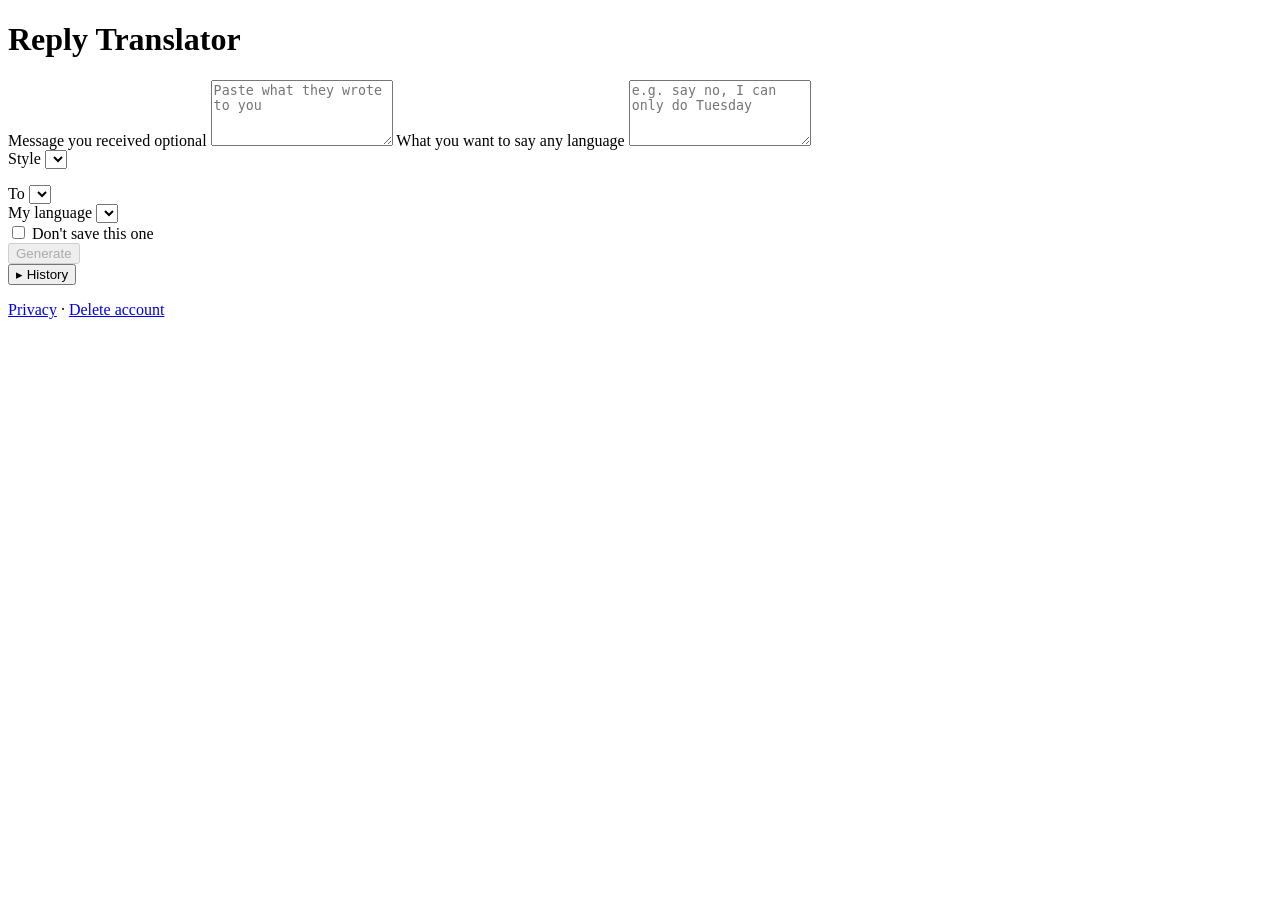
==== src/translator/static/index.html @ 62e6012c "feat: account deletion (app, web, API), privacy policy page, AAB build for Google Play Co-Authored-B" ====
<!doctype html>
<html lang="en">
<head>
<meta charset="utf-8">
<meta name="viewport" content="width=device-width, initial-scale=1">
<title>Reply Translator</title>
<link rel="icon" href="data:,">
<link rel="stylesheet" href="/static/app.css">
</head>
<body>
<main class="wrap">
  <header class="top">
    <h1>Reply Translator</h1>
    <div class="account">
      <span id="who" class="who" hidden></span>
      <button id="signin" class="link" type="button" hidden>Sign in</button>
      <button id="signout" class="link" type="button" hidden>Sign out</button>
    </div>
  </header>

  <p id="notice" class="notice" hidden></p>
  <p id="import-bar" class="notice ok" hidden>
    <span id="import-text"></span>
    <button id="import-yes" class="link" type="button">Move</button>
    <button id="import-no" class="link" type="button">Not now</button>
  </p>

  <form id="form" method="post" autocomplete="off">
    <label for="received">Message you received <span class="opt">optional</span></label>
    <textarea id="received" rows="4" maxlength="8000" placeholder="Paste what they wrote to you"></textarea>

    <label for="text">What you want to say <span class="opt">any language</span></label>
    <textarea id="text" rows="4" maxlength="8000" placeholder="e.g. say no, I can only do Tuesday" required></textarea>

    <div class="row">
      <div class="field">
        <label for="style">Style</label>
        <select id="style"></select>
        <p id="style-desc" class="hint"></p>
      </div>
      <div class="field">
        <label for="lang">To</label>
        <select id="lang"></select>
      </div>
    </div>

    <div class="field">
      <label for="mylang">My language</label>
      <select id="mylang"></select>
    </div>

    <label class="check"><input type="checkbox" id="nosave"> Don't save this one</label>

    <div id="turnstile" class="turnstile"></div>
    <button id="generate" class="primary" type="submit" disabled>Generate</button>
  </form>

  <p id="error" class="error" role="alert" hidden></p>

  <section id="result" class="result" hidden aria-live="polite">
    <p id="gist" class="gist" hidden></p>
    <div id="message" class="message"></div>
    <div class="actions">
      <button id="copy" class="primary" type="button">Copy</button>
      <a id="whatsapp" class="btn" target="_blank" rel="noopener noreferrer">WhatsApp</a>
    </div>
    <p class="means"><span class="means-label">Means</span> <span id="back"></span></p>
    <div id="tweaks" class="tweaks"></div>
  </section>

  <section class="history">
    <button id="history-toggle" class="history-toggle" type="button" aria-expanded="false">
      <span id="history-caret">▸</span> History <span id="history-count" class="count"></span>
    </button>
    <div id="history-panel" hidden>
      <p id="history-empty" class="hint" hidden>Nothing here yet.</p>
      <p id="history-anon" class="hint" hidden>Saved in this browser only. Sign in to keep it across devices.</p>
      <ul id="history-list" class="hlist"></ul>
      <button id="history-clear" class="link danger" type="button" hidden>Delete all</button>
    </div>
  </section>
  <p class="footer hint"><a href="/privacy">Privacy</a> · <a href="/delete-account">Delete account</a></p>
</main>
<script src="/static/common.js"></script>
<script src="/static/app.js"></script>
</body>
</html>
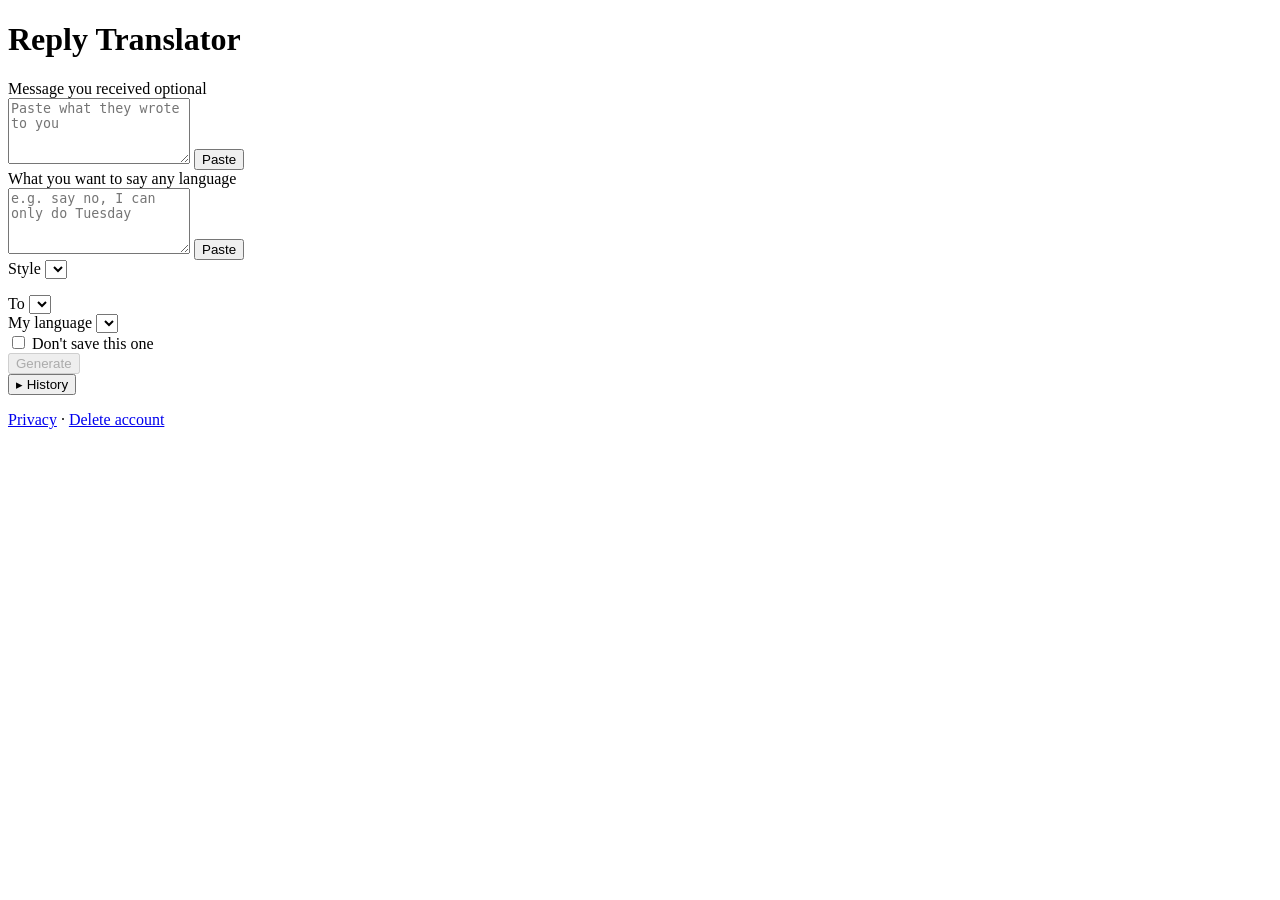
==== commit 8ffce73e: "feat: Paste / clear button inside the text boxes (app and website) Co-Authored-By: Claude Opus 5.5 <" ====
--- a/src/translator/static/index.html
+++ b/src/translator/static/index.html
@@ -27,10 +27,16 @@
 
   <form id="form" method="post" autocomplete="off">
     <label for="received">Message you received <span class="opt">optional</span></label>
-    <textarea id="received" rows="4" maxlength="8000" placeholder="Paste what they wrote to you"></textarea>
+    <div class="textbox">
+      <textarea id="received" rows="4" maxlength="8000" placeholder="Paste what they wrote to you"></textarea>
+      <button type="button" class="boxbtn" data-for="received" aria-label="Paste">Paste</button>
+    </div>
 
     <label for="text">What you want to say <span class="opt">any language</span></label>
-    <textarea id="text" rows="4" maxlength="8000" placeholder="e.g. say no, I can only do Tuesday" required></textarea>
+    <div class="textbox">
+      <textarea id="text" rows="4" maxlength="8000" placeholder="e.g. say no, I can only do Tuesday" required></textarea>
+      <button type="button" class="boxbtn" data-for="text" aria-label="Paste">Paste</button>
+    </div>
 
     <div class="row">
       <div class="field">
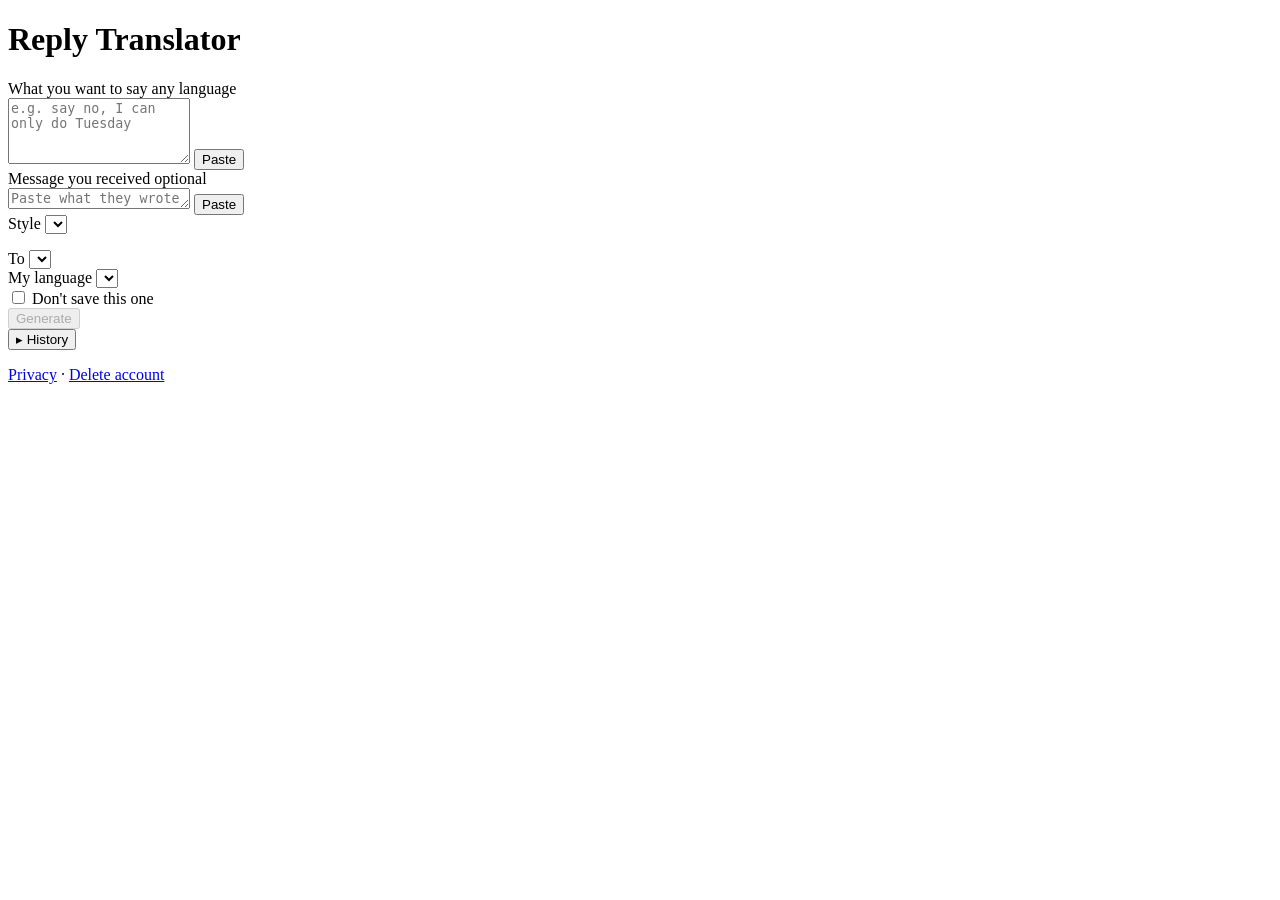
==== commit 4d7d1310: "feat: voice typing, intent box first, optional box starts as one line - 🎤 in "What you want to say":" ====
--- a/src/translator/static/index.html
+++ b/src/translator/static/index.html
@@ -26,16 +26,17 @@
   </p>
 
   <form id="form" method="post" autocomplete="off">
-    <label for="received">Message you received <span class="opt">optional</span></label>
-    <div class="textbox">
-      <textarea id="received" rows="4" maxlength="8000" placeholder="Paste what they wrote to you"></textarea>
-      <button type="button" class="boxbtn" data-for="received" aria-label="Paste">Paste</button>
-    </div>
-
     <label for="text">What you want to say <span class="opt">any language</span></label>
     <div class="textbox">
       <textarea id="text" rows="4" maxlength="8000" placeholder="e.g. say no, I can only do Tuesday" required></textarea>
       <button type="button" class="boxbtn" data-for="text" aria-label="Paste">Paste</button>
+      <button type="button" class="micbtn" id="mic" aria-label="Voice typing" title="Voice typing" hidden>🎤</button>
+    </div>
+
+    <label for="received">Message you received <span class="opt">optional</span></label>
+    <div class="textbox">
+      <textarea id="received" class="compact" rows="1" maxlength="8000" placeholder="Paste what they wrote to you"></textarea>
+      <button type="button" class="boxbtn" data-for="received" aria-label="Paste">Paste</button>
     </div>
 
     <div class="row">
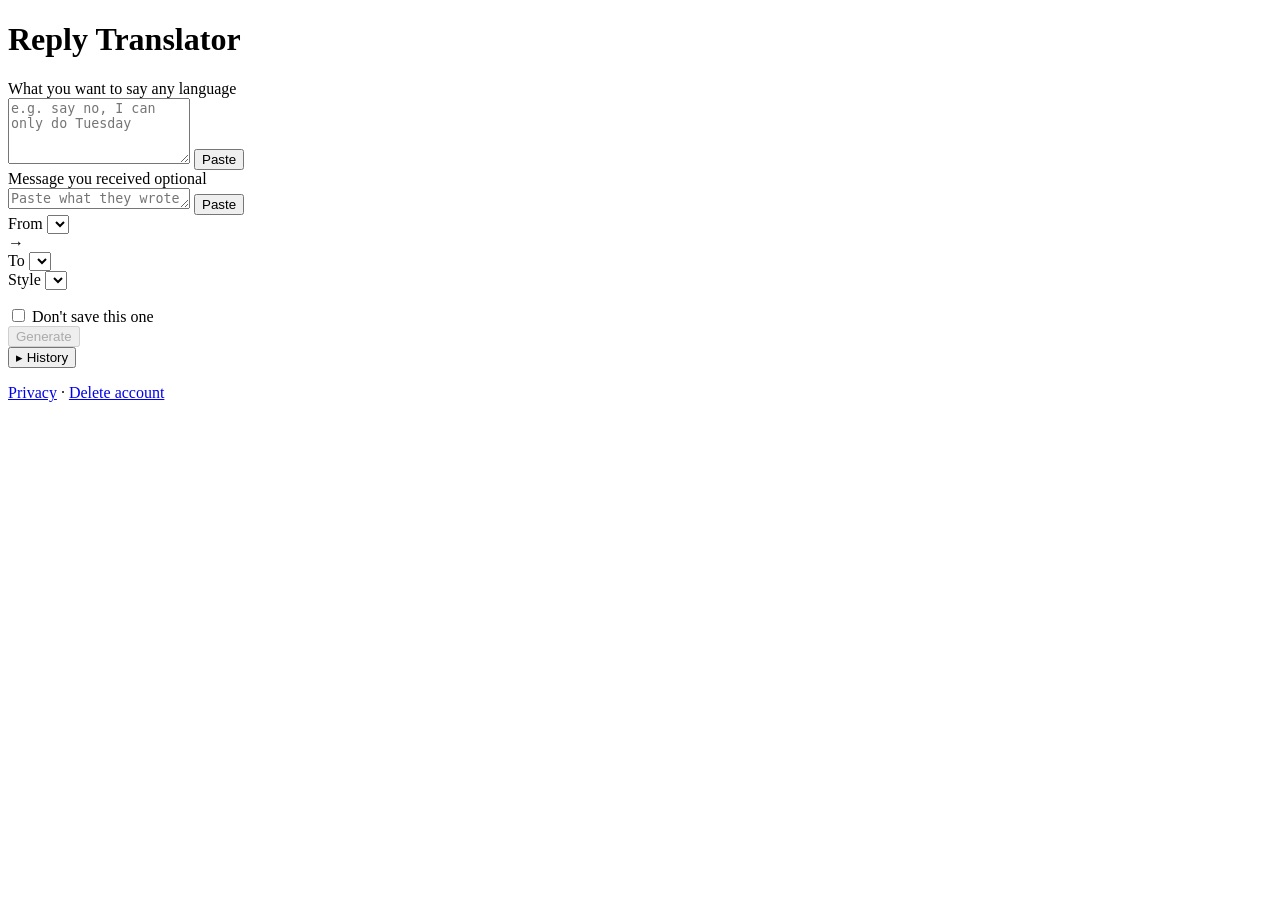
==== commit 6b1c371e: "feat: From (Auto-detect by default) → To, side by side 'My language' is now 'From', placed left of '" ====
--- a/src/translator/static/index.html
+++ b/src/translator/static/index.html
@@ -39,12 +39,12 @@
       <button type="button" class="boxbtn" data-for="received" aria-label="Paste">Paste</button>
     </div>
 
-    <div class="row">
+    <div class="row langs">
       <div class="field">
-        <label for="style">Style</label>
-        <select id="style"></select>
-        <p id="style-desc" class="hint"></p>
+        <label for="mylang" title="The language you write in; summaries and the check of your reply come in this language">From</label>
+        <select id="mylang"></select>
       </div>
+      <span class="arrow" aria-hidden="true">→</span>
       <div class="field">
         <label for="lang">To</label>
         <select id="lang"></select>
@@ -52,8 +52,9 @@
     </div>
 
     <div class="field">
-      <label for="mylang">My language</label>
-      <select id="mylang"></select>
+      <label for="style">Style</label>
+      <select id="style"></select>
+      <p id="style-desc" class="hint"></p>
     </div>
 
     <label class="check"><input type="checkbox" id="nosave"> Don't save this one</label>
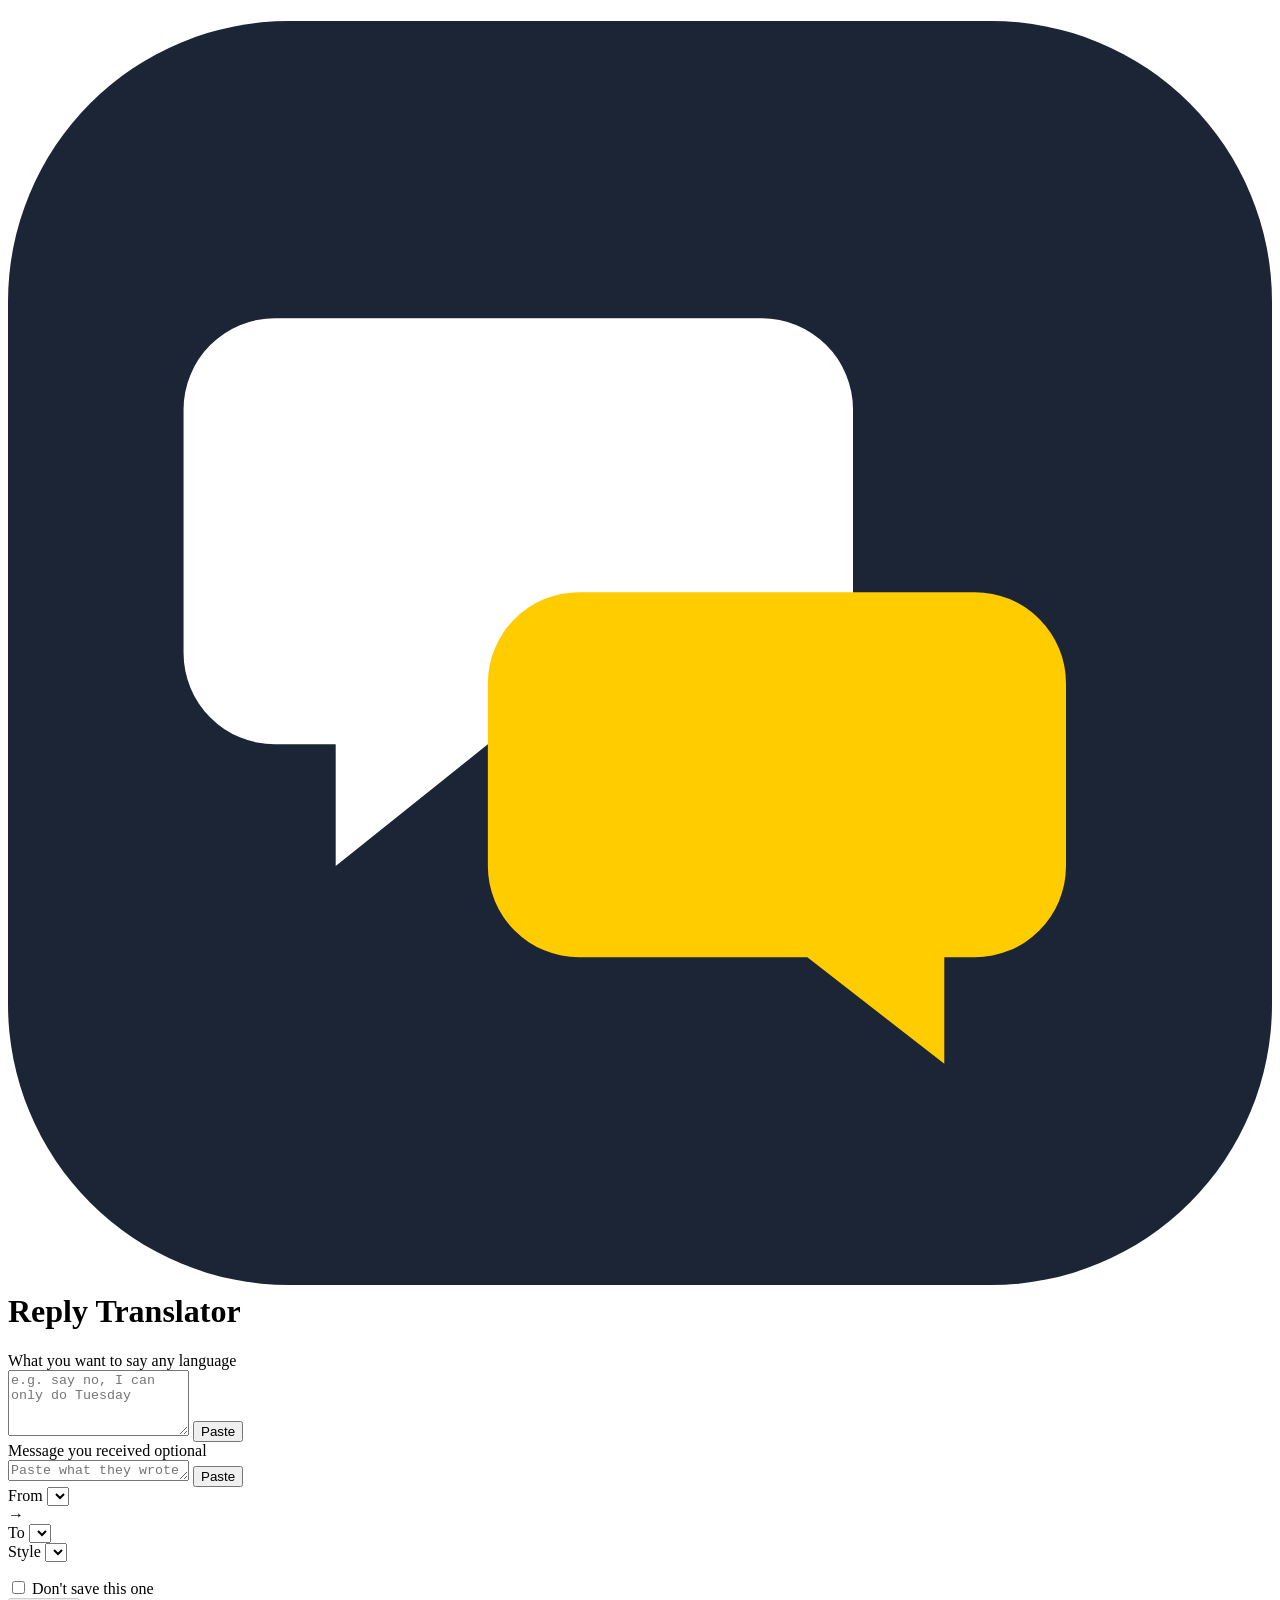
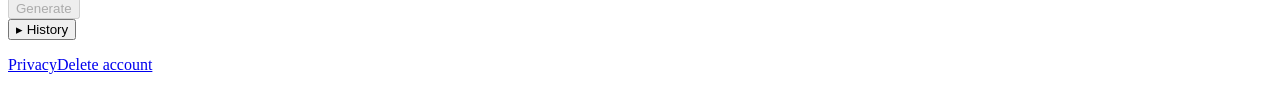
==== commit 30e9c1c9: "design: letter-and-translation look for the website Cool office grey, white paper, blue-black ink, A" ====
--- a/src/translator/static/index.html
+++ b/src/translator/static/index.html
@@ -5,12 +5,13 @@
 <meta name="viewport" content="width=device-width, initial-scale=1">
 <title>Reply Translator</title>
 <link rel="icon" href="data:,">
+<link rel="preload" href="/static/fonts/atkinson-next-latin.woff2" as="font" type="font/woff2" crossorigin>
 <link rel="stylesheet" href="/static/app.css">
 </head>
 <body>
 <main class="wrap">
   <header class="top">
-    <h1>Reply Translator</h1>
+    <h1><svg class="mark" viewBox="0 0 108 108" aria-hidden="true"><rect width="108" height="108" rx="24" fill="#1b2535"/><g transform="translate(54 54) scale(1.3) translate(-54 -56)"><path fill="#fff" d="M30,34h32a6,6 0 0 1 6,6v16a6,6 0 0 1 -6,6h-18l-10,8v-8h-4a6,6 0 0 1 -6,-6v-16a6,6 0 0 1 6,-6z"/><path fill="#ffcc00" d="M50,52h26a6,6 0 0 1 6,6v12a6,6 0 0 1 -6,6h-2v7l-9,-7h-15a6,6 0 0 1 -6,-6v-12a6,6 0 0 1 6,-6z"/></g></svg>Reply Translator</h1>
     <div class="account">
       <span id="who" class="who" hidden></span>
       <button id="signin" class="link" type="button" hidden>Sign in</button>
@@ -30,7 +31,7 @@
     <div class="textbox">
       <textarea id="text" rows="4" maxlength="8000" placeholder="e.g. say no, I can only do Tuesday" required></textarea>
       <button type="button" class="boxbtn" data-for="text" aria-label="Paste">Paste</button>
-      <button type="button" class="micbtn" id="mic" aria-label="Voice typing" title="Voice typing" hidden>🎤</button>
+      <button type="button" class="micbtn" id="mic" aria-label="Voice typing" title="Voice typing" hidden><svg viewBox="0 0 24 24" aria-hidden="true"><path d="M12 14c1.66 0 2.99-1.34 2.99-3L15 5c0-1.66-1.34-3-3-3S9 3.34 9 5v6c0 1.66 1.34 3 3 3zm5.3-3c0 3-2.54 5.1-5.3 5.1S6.7 14 6.7 11H5c0 3.41 2.72 6.23 6 6.72V21h2v-3.28c3.28-.48 6-3.3 6-6.72h-1.7z"/></svg></button>
     </div>
 
     <label for="received">Message you received <span class="opt">optional</span></label>
@@ -49,13 +50,12 @@
         <label for="lang">To</label>
         <select id="lang"></select>
       </div>
+      <div class="field style-field">
+        <label for="style">Style</label>
+        <select id="style"></select>
+      </div>
     </div>
-
-    <div class="field">
-      <label for="style">Style</label>
-      <select id="style"></select>
-      <p id="style-desc" class="hint"></p>
-    </div>
+    <p id="style-desc" class="hint"></p>
 
     <label class="check"><input type="checkbox" id="nosave"> Don't save this one</label>
 
@@ -67,12 +67,15 @@
 
   <section id="result" class="result" hidden aria-live="polite">
     <p id="gist" class="gist" hidden></p>
-    <div id="message" class="message"></div>
-    <div class="actions">
-      <button id="copy" class="primary" type="button">Copy</button>
-      <a id="whatsapp" class="btn" target="_blank" rel="noopener noreferrer">WhatsApp</a>
+    <div class="sheet">
+      <div id="message" class="message"></div>
+      <div class="actions">
+      <button id="copy" class="icon" type="button" title="Copy" aria-label="Copy"><svg viewBox="0 0 24 24" aria-hidden="true"><path d="M16 1H4c-1.1 0-2 .9-2 2v14h2V3h12V1zm3 4H8c-1.1 0-2 .9-2 2v14c0 1.1.9 2 2 2h11c1.1 0 2-.9 2-2V7c0-1.1-.9-2-2-2zm0 16H8V7h11v14z"/></svg></button>
+      <a id="whatsapp" class="icon wa" target="_blank" rel="noopener noreferrer" title="Send with WhatsApp" aria-label="Send with WhatsApp"><svg viewBox="0 0 24 24" aria-hidden="true"><path d="M17.472 14.382c-.297-.149-1.758-.867-2.03-.967-.273-.099-.471-.148-.67.15-.197.297-.767.966-.94 1.164-.173.199-.347.223-.644.075-.297-.15-1.255-.463-2.39-1.475-.883-.788-1.48-1.761-1.653-2.059-.173-.297-.018-.458.13-.606.134-.133.298-.347.446-.52.149-.174.198-.298.298-.497.099-.198.05-.371-.025-.52-.075-.149-.669-1.612-.916-2.207-.242-.579-.487-.5-.669-.51-.173-.008-.371-.01-.57-.01-.198 0-.52.074-.792.372-.272.297-1.04 1.016-1.04 2.479 0 1.462 1.065 2.875 1.213 3.074.149.198 2.096 3.2 5.077 4.487.709.306 1.262.489 1.694.625.712.227 1.36.195 1.871.118.571-.085 1.758-.719 2.006-1.413.248-.694.248-1.289.173-1.413-.074-.124-.272-.198-.57-.347m-5.421 7.403h-.004a9.87 9.87 0 01-5.031-1.378l-.361-.214-3.741.982.998-3.648-.235-.374a9.86 9.86 0 01-1.51-5.26c.001-5.45 4.436-9.884 9.888-9.884 2.64 0 5.122 1.03 6.988 2.898a9.825 9.825 0 012.893 6.994c-.003 5.45-4.437 9.884-9.885 9.884m8.413-18.297A11.815 11.815 0 0012.05 0C5.495 0 .16 5.335.157 11.892c0 2.096.547 4.142 1.588 5.945L.057 24l6.305-1.654a11.882 11.882 0 005.683 1.448h.005c6.554 0 11.89-5.335 11.893-11.893a11.821 11.821 0 00-3.48-8.413Z"/></svg></a>
+      <button id="share" class="icon" type="button" title="Share" aria-label="Share" hidden><svg viewBox="0 0 24 24" aria-hidden="true"><path d="M18 16.08c-.76 0-1.44.3-1.96.77L8.91 12.7c.05-.23.09-.46.09-.7s-.04-.47-.09-.7l7.05-4.11c.54.5 1.25.81 2.04.81 1.66 0 3-1.34 3-3s-1.34-3-3-3-3 1.34-3 3c0 .24.04.47.09.7L8.04 9.81C7.5 9.31 6.79 9 6 9c-1.66 0-3 1.34-3 3s1.34 3 3 3c.79 0 1.5-.31 2.04-.81l7.12 4.16c-.05.21-.08.43-.08.65 0 1.61 1.31 2.92 2.92 2.92 1.61 0 2.92-1.31 2.92-2.92s-1.31-2.92-2.92-2.92z"/></svg></button>
     </div>
-    <p class="means"><span class="means-label">Means</span> <span id="back"></span></p>
+    </div>
+    <p class="means"><span class="means-label">What it says</span><span id="back"></span></p>
     <div id="tweaks" class="tweaks"></div>
   </section>
 
@@ -87,7 +90,7 @@
       <button id="history-clear" class="link danger" type="button" hidden>Delete all</button>
     </div>
   </section>
-  <p class="footer hint"><a href="/privacy">Privacy</a> · <a href="/delete-account">Delete account</a></p>
+  <p class="footer"><a href="/privacy">Privacy</a><a href="/delete-account">Delete account</a></p>
 </main>
 <script src="/static/common.js"></script>
 <script src="/static/app.js"></script>
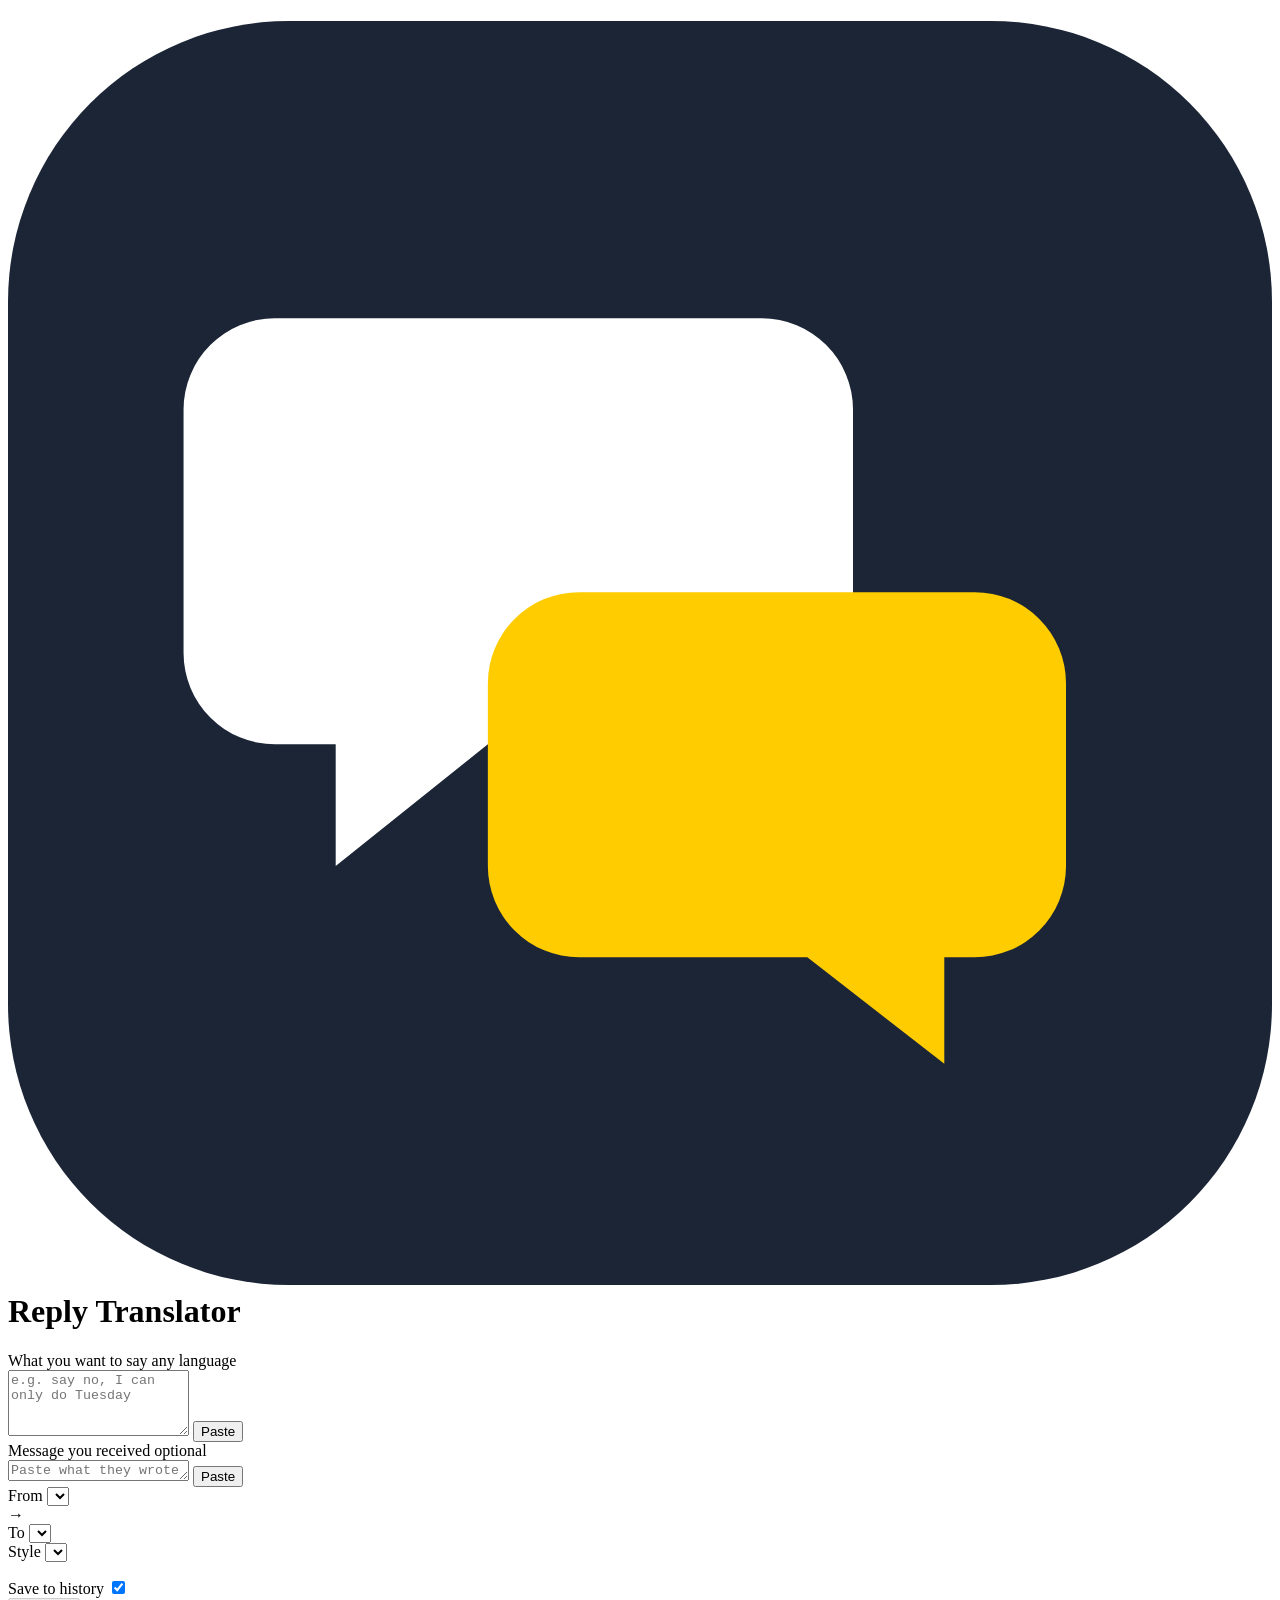
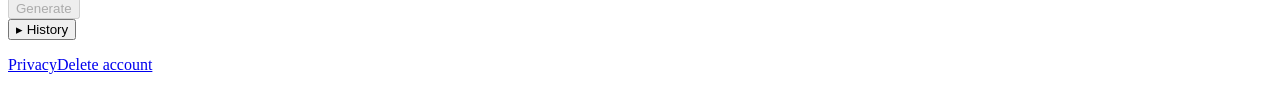
==== commit b17b65a5: "Shorter system prompt; Flirty and Dirty styles with emoji labels; Save to history switch Co-Authored" ====
--- a/src/translator/static/index.html
+++ b/src/translator/static/index.html
@@ -57,7 +57,7 @@
     </div>
     <p id="style-desc" class="hint"></p>
 
-    <label class="check"><input type="checkbox" id="nosave"> Don't save this one</label>
+    <label class="check switch">Save to history <input type="checkbox" role="switch" id="save" checked></label>
 
     <div id="turnstile" class="turnstile"></div>
     <button id="generate" class="primary" type="submit" disabled>Generate</button>
